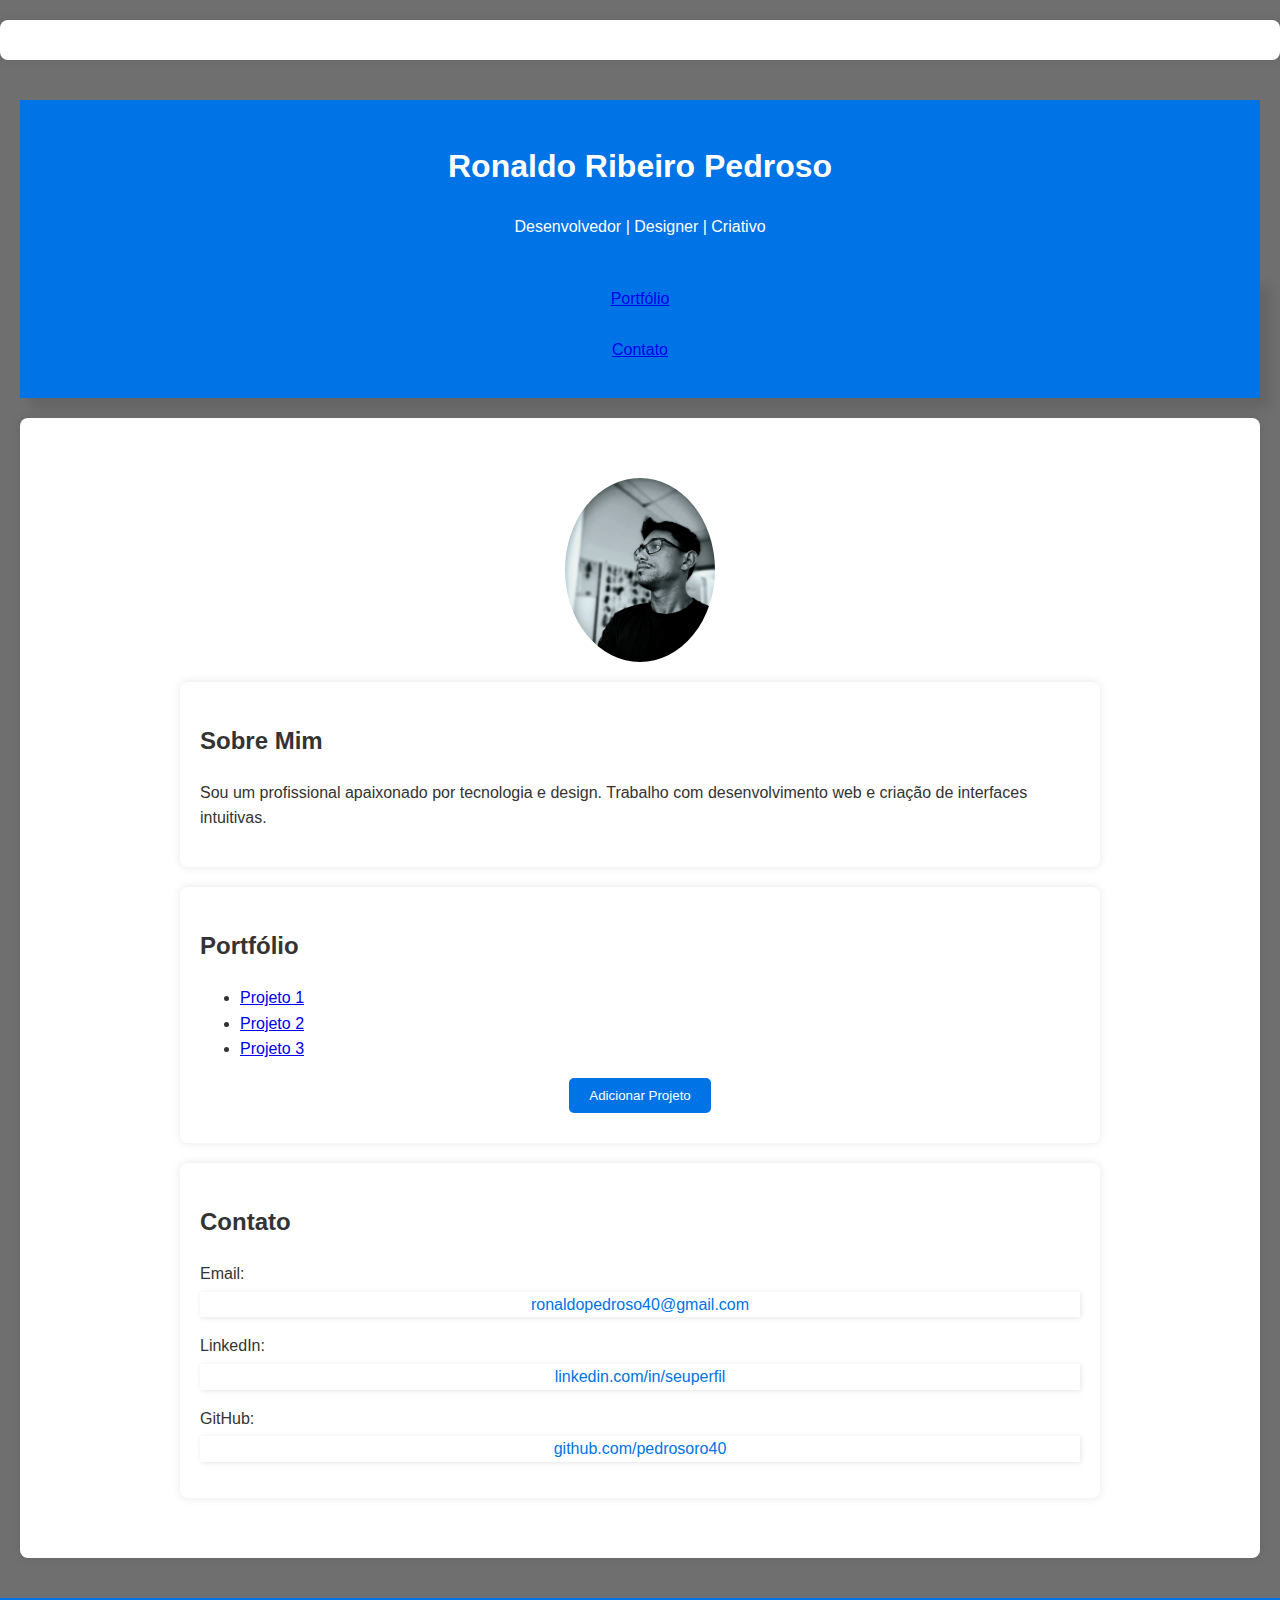
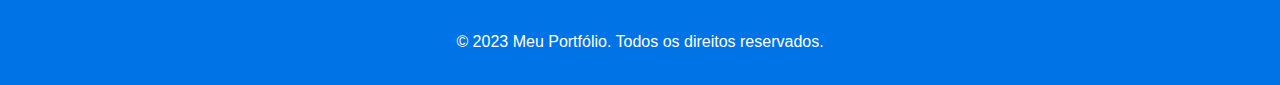
==== index.html @ 9fe3f063 "atualizando" ====
<!DOCTYPE html>
<html lang="pt-br">
<head>
    <meta charset="UTF-8">
    <meta name="viewport" content="width=device-width, initial-scale=1.0">
    <title>Meu Portfólio</title>
    <link rel="stylesheet" href="estilos/styles.css">
</head>
<body>
    <section>

    </section>
    <main>
        <header>
            <h1>Ronaldo Ribeiro Pedroso</h1>
            <p>Desenvolvedor | Designer | Criativo</p>
        </header>
        <nav>
            <ul>
                <li><a href="#about" target="_blank">Portfólio</a></li><br>
                <li><a href="#contact" target="_blank">Contato</a></li><br>
            </ul>        
        </nav>
        <section>
            <div class="container">
                <img src="imagens/20240924_182743 (2).jpg" alt="Minha Foto" class="profile-img">
        
                <div class="section about">
                    <h2>Sobre Mim</h2>
                    <p>Sou um profissional apaixonado por tecnologia e design. Trabalho com desenvolvimento web e criação de interfaces intuitivas.</p>
                </div>
                <div class="section portfolio">
                    <h2>Portfólio</h2>
                    <ul id="portfolio-list">
                        <li><a href="pedrosoro40.github.io/projeto-android" target="_blank">Projeto 1</a></li>
                        <li><a href="pedrosoro40.github.io/projeto-codel" target="_blank ">Projeto 2</a></li>
                        <li><a href="pedrosoro40.github.io/projeto-social" target="_blank">Projeto 3</a></li>
                    </ul>
                    <button onclick="adicionarProjeto()">Adicionar Projeto</button>
                </div>
                <div class="section contact">
                    <h2 >Contato</h2>
                    <p>Email: <a href="ronaldopedroso40@gmail.com">ronaldopedroso40@gmail.com</a></p>
                    <p>LinkedIn: <a href="">linkedin.com/in/seuperfil</a></p>
                    <p>GitHub: <a href="pagina2.html">github.com/pedrosoro40</a></p>
                </div>
            </div>
        </section>
    </main>
    <footer>
        <p>&copy; 2023 Meu Portfólio. Todos os direitos reservados.</p>
    </footer>    
<script src="script.js"></script>     
    
</body>
</html>
---- estilos/styles.css ----
@charset "UTF-8";

* {
    box-sizing: border-box;
}

body {
    font-family: Arial, sans-serif;
    margin: 0;
    padding: 0;
    background-color: #1110109a;
    color: #333;
    line-height: 1.6;
}

main {
    padding: 20px;
}

.container {
    width: 80%;
    margin: auto;
    padding: 20px;
}
header {
    background: #0073e6;
    color: white;
    padding: 20px 0;
    text-align: center;
}
nav {
    background: #0073e6;
    color: white;
    padding: 10px 0;
    text-align: center;
    box-shadow: 10px 10px 10px rgba(0,0,0,0.1);
}
nav ul {
    list-style: none;
    margin: 0;
    padding: 0;
}
.profile-img {
    display: block;
    margin: 20px auto;
    width: 150px;
    border-radius: 50%;
}
.section {
    margin: 20px 0;
    padding: 20px;
    background: white;
    border-radius: 8px;
    box-shadow: 0 0 10px rgba(0,0,0,0.1);
}
.contact a {
    display: block;
    color: #0073e6;
    text-decoration: none;
    margin: 5px 0;
    text-align: center;
    box-shadow: 1px 1px 5px rgba(0,0,0,0.1);
}
button {
    display: block;
    margin: 10px auto;
    padding: 10px 20px;
    background: #0073e6;
    color: white;
    border: none;
    border-radius: 5px;
    cursor: pointer;
}
footer {
    text-align: center;
    padding: 15px 0;
    background: #0073e6;
    color: white;
}
section{
    margin: 20px 0;
    padding: 20px;
    background: white;
    border-radius: 8px;
    box-shadow: 0 0 10px rgba(0,0,0,0.1);
}
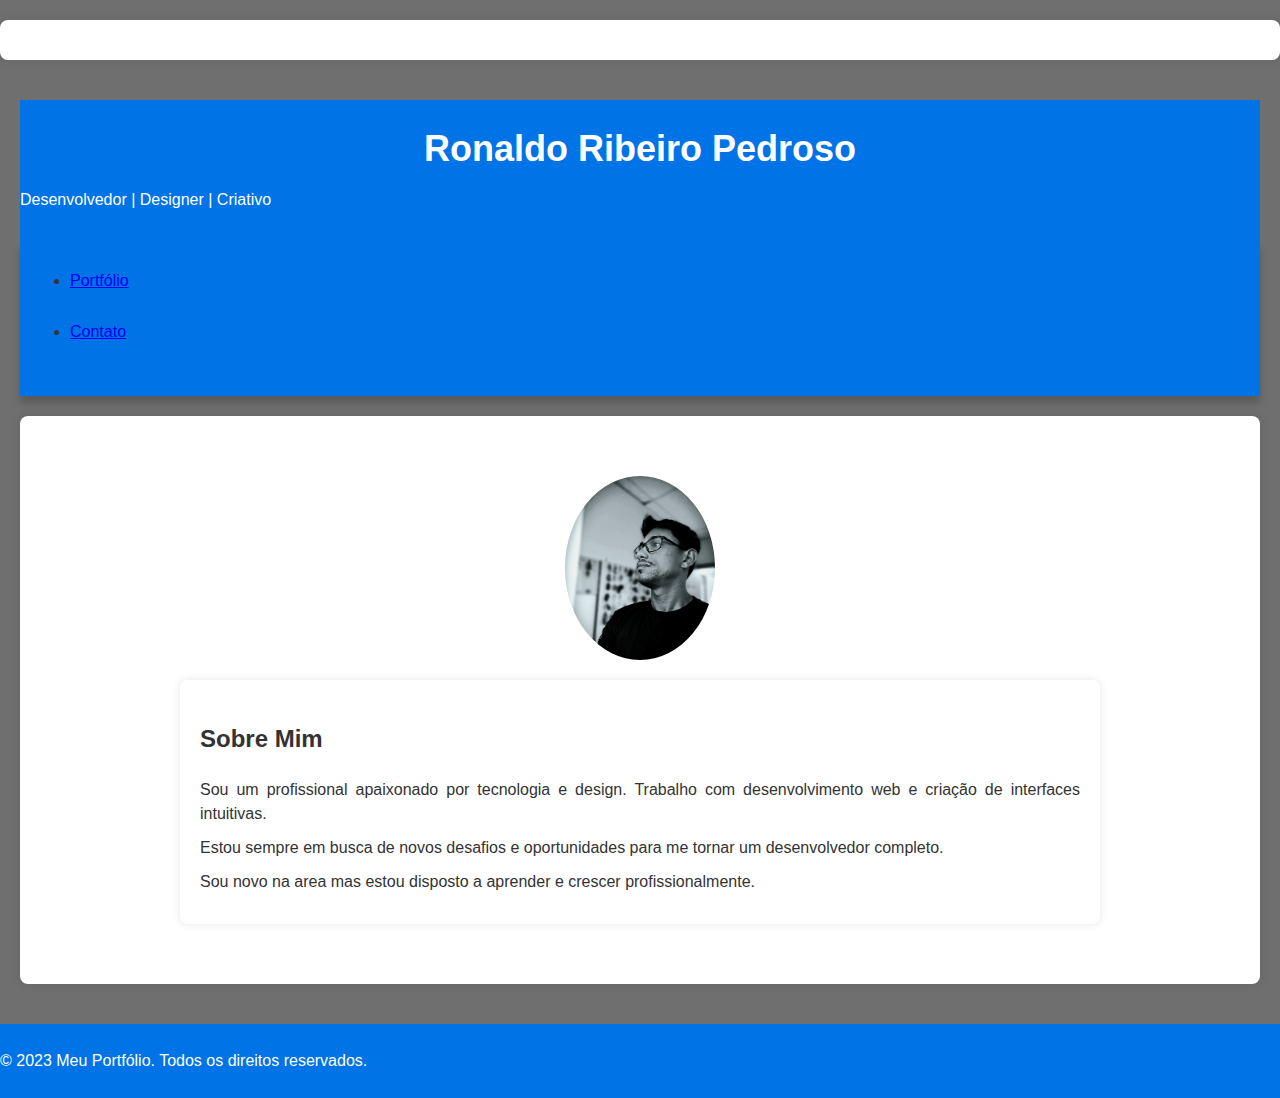
==== commit c17b00c8: "atualizando paginas" ====
--- a/index.html
+++ b/index.html
@@ -17,35 +17,22 @@
         </header>
         <nav>
             <ul>
-                <li><a href="#about" target="_blank">Portfólio</a></li><br>
-                <li><a href="#contact" target="_blank">Contato</a></li><br>
+                <li><a href="portifolio.html" target="_blank">Portfólio</a></li><br>
+                <li><a href="contatos.html" target="_blank">Contato</a></li><br>
             </ul>        
         </nav>
         <section>
             <div class="container">
                 <img src="imagens/20240924_182743 (2).jpg" alt="Minha Foto" class="profile-img">
         
-                <div class="section about">
+                <div class="section">
                     <h2>Sobre Mim</h2>
                     <p>Sou um profissional apaixonado por tecnologia e design. Trabalho com desenvolvimento web e criação de interfaces intuitivas.</p>
-                </div>
-                <div class="section portfolio">
-                    <h2>Portfólio</h2>
-                    <ul id="portfolio-list">
-                        <li><a href="pedrosoro40.github.io/projeto-android" target="_blank">Projeto 1</a></li>
-                        <li><a href="pedrosoro40.github.io/projeto-codel" target="_blank ">Projeto 2</a></li>
-                        <li><a href="pedrosoro40.github.io/projeto-social" target="_blank">Projeto 3</a></li>
-                    </ul>
-                    <button onclick="adicionarProjeto()">Adicionar Projeto</button>
-                </div>
-                <div class="section contact">
-                    <h2 >Contato</h2>
-                    <p>Email: <a href="ronaldopedroso40@gmail.com">ronaldopedroso40@gmail.com</a></p>
-                    <p>LinkedIn: <a href="">linkedin.com/in/seuperfil</a></p>
-                    <p>GitHub: <a href="pagina2.html">github.com/pedrosoro40</a></p>
+                    <p>Estou sempre em busca de novos desafios e oportunidades para me tornar um desenvolvedor completo.</p>
+                    <p>Sou novo na area mas estou disposto a aprender e crescer profissionalmente.</p>
                 </div>
             </div>
-        </section>
+            </section>
     </main>
     <footer>
         <p>&copy; 2023 Meu Portfólio. Todos os direitos reservados.</p>
--- a/estilos/styles.css
+++ b/estilos/styles.css
@@ -28,17 +28,35 @@
     padding: 20px 0;
     text-align: center;
 }
+h1 {
+    margin: 0;
+    font-size: 36px;
+    font-weight: bold;
+}
+p {
+    text-align: justify;
+    margin: 10px 0;
+    line-height: 1.5;
+}
 nav {
-    background: #0073e6;
+    background-color: #0073e6;
+    padding: 10px;
+    box-shadow: 0px 7px 7px rgba(0, 0, 0, 0.192);
+}
+
+nav > a {
     color: white;
-    padding: 10px 0;
-    text-align: center;
-    box-shadow: 10px 10px 10px rgba(0,0,0,0.1);
+    padding: 10px;
+    border-radius: 5px;
+    text-decoration: none;
+    font-weight: bold;
+    transition-duration: .5s;
 }
-nav ul {
-    list-style: none;
-    margin: 0;
-    padding: 0;
+
+nav > a:hover {
+    background-color: white;
+    color: #0073e6;
+    border-radius: 5px;
 }
 .profile-img {
     display: block;
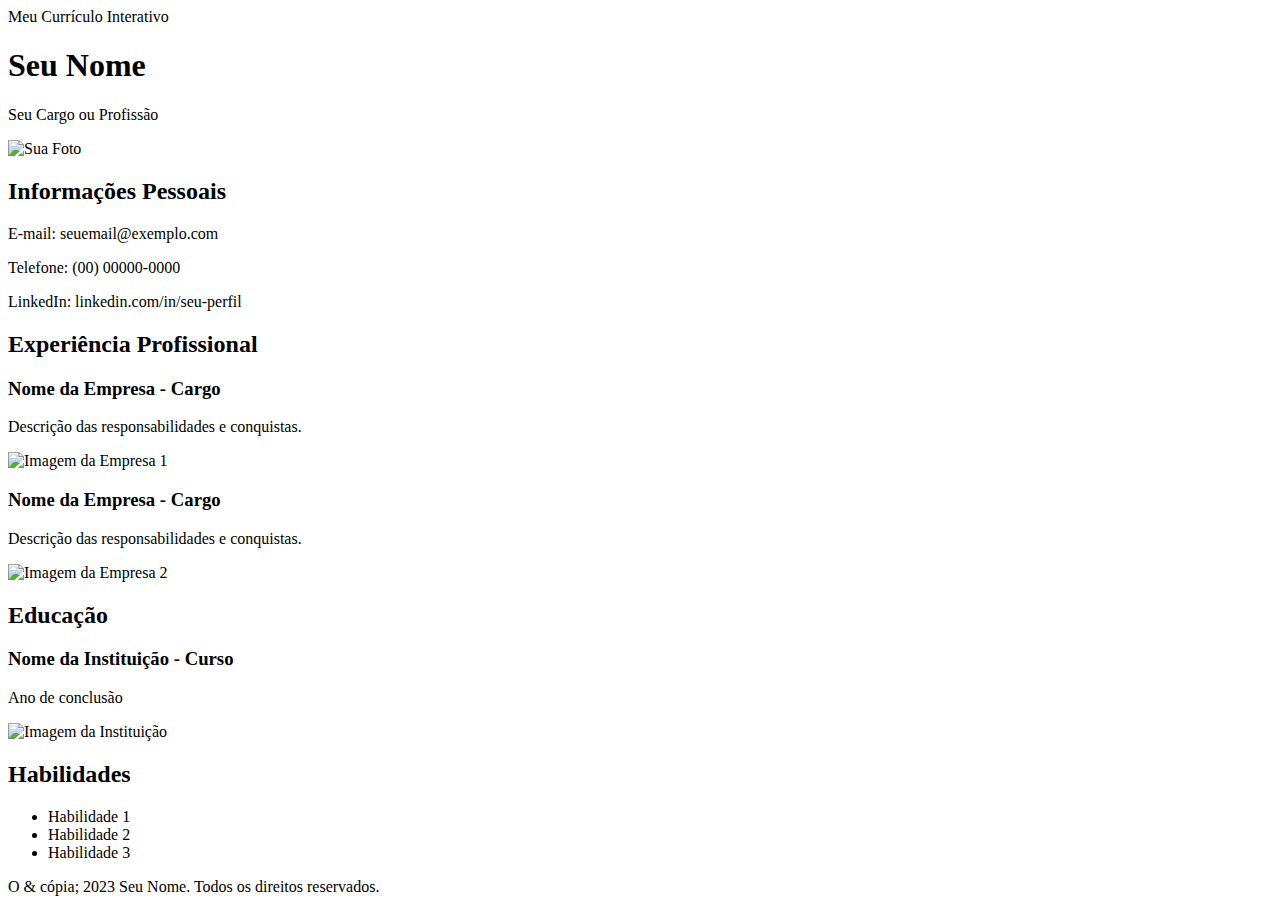
==== commit d6df5034: "Update index.html" ====
--- a/index.html
+++ b/index.html
@@ -1,43 +1,61 @@
 <!DOCTYPE html>
-<html lang="pt-br">
-<head>
+<html lang="pt-BR">
+<cabeça>
     <meta charset="UTF-8">
-    <meta name="viewport" content="width=device-width, initial-scale=1.0">
-    <title>Meu Portfólio</title>
-    <link rel="stylesheet" href="estilos/styles.css">
-</head>
-<body>
-    <section>
+    <meta nome="viewport" conteúdo="width=device-width, initial-scale=1.0">
+    <título>Meu Currículo Interativo</título>
+    <link rel="folha de estilo" href="estilos.css">
+</cabeça>
+<corpo>
+    <cabeçalho>
+        <h1>Seu Nome</h1>
+        <p>Seu Cargo ou Profissão</p>
+        <img src="sua-foto.jpg" alt="Sua Foto" classe="foto de perfil">
+    </cabeçalho>
 
-    </section>
-    <main>
-        <header>
-            <h1>Ronaldo Ribeiro Pedroso</h1>
-            <p>Desenvolvedor | Designer | Criativo</p>
-        </header>
-        <nav>
-            <ul>
-                <li><a href="portifolio.html" target="_blank">Portfólio</a></li><br>
-                <li><a href="contatos.html" target="_blank">Contato</a></li><br>
-            </ul>        
-        </nav>
-        <section>
-            <div class="container">
-                <img src="imagens/20240924_182743 (2).jpg" alt="Minha Foto" class="profile-img">
-        
-                <div class="section">
-                    <h2>Sobre Mim</h2>
-                    <p>Sou um profissional apaixonado por tecnologia e design. Trabalho com desenvolvimento web e criação de interfaces intuitivas.</p>
-                    <p>Estou sempre em busca de novos desafios e oportunidades para me tornar um desenvolvedor completo.</p>
-                    <p>Sou novo na area mas estou disposto a aprender e crescer profissionalmente.</p>
-                </div>
-            </div>
-            </section>
-    </main>
-    <footer>
-        <p>&copy; 2023 Meu Portfólio. Todos os direitos reservados.</p>
-    </footer>    
-<script src="script.js"></script>     
-    
-</body>
+    <seção classe="informações">
+        <h2>Informações Pessoais</h2>
+        <p>E-mail: seuemail@exemplo.com</p>
+        <p>Telefone: (00) 00000-0000</p>
+        <p>LinkedIn: linkedin.com/in/seu-perfil</p>
+    </seção>
+
+    <seção classe="experiência">
+        <h2>Experiência Profissional</h2>
+        <div classe="trabalho" onclick="alternar detálhes(isto)">
+            <h3>Nome da Empresa - Cargo</h3>
+            <p classe="detalhes" estilo="exibição: nenhum;">Descrição das responsabilidades e conquistas.</p>
+            <img src="empresa1.jpg" alt="Imagem da Empresa 1">
+        </div>
+        <div classe="trabalho" onclick="alternar detálhes(isto)">
+            <h3>Nome da Empresa - Cargo</h3>
+            <p classe="detalhes" estilo="exibição: nenhum;">Descrição das responsabilidades e conquistas.</p>
+            <img src="empresa2.jpg" alt="Imagem da Empresa 2">
+        </div>
+    </seção>
+
+    <seção classe="educação">
+        <h2>Educação</h2>
+        <div classe="escola">
+            <h3>Nome da Instituição - Curso</h3>
+            <p>Ano de conclusão</p>
+            <img src="instituicoo.jpg" alt="Imagem da Instituição">
+        </div>
+    </seção>
+
+    <seção classe="habilidades">
+        <h2>Habilidades</h2>
+        <ul>
+            <li>Habilidade 1</li>
+            <li>Habilidade 2</li>
+            <li>Habilidade 3</li>
+        </ul>
+    </seção>
+
+    <rodapé>
+        <p>O & cópia; 2023 Seu Nome. Todos os direitos reservados.</p>
+    </rodapé>
+
+    <roteiro src="script.js"></roteiro>
+</corpo>
 </html>
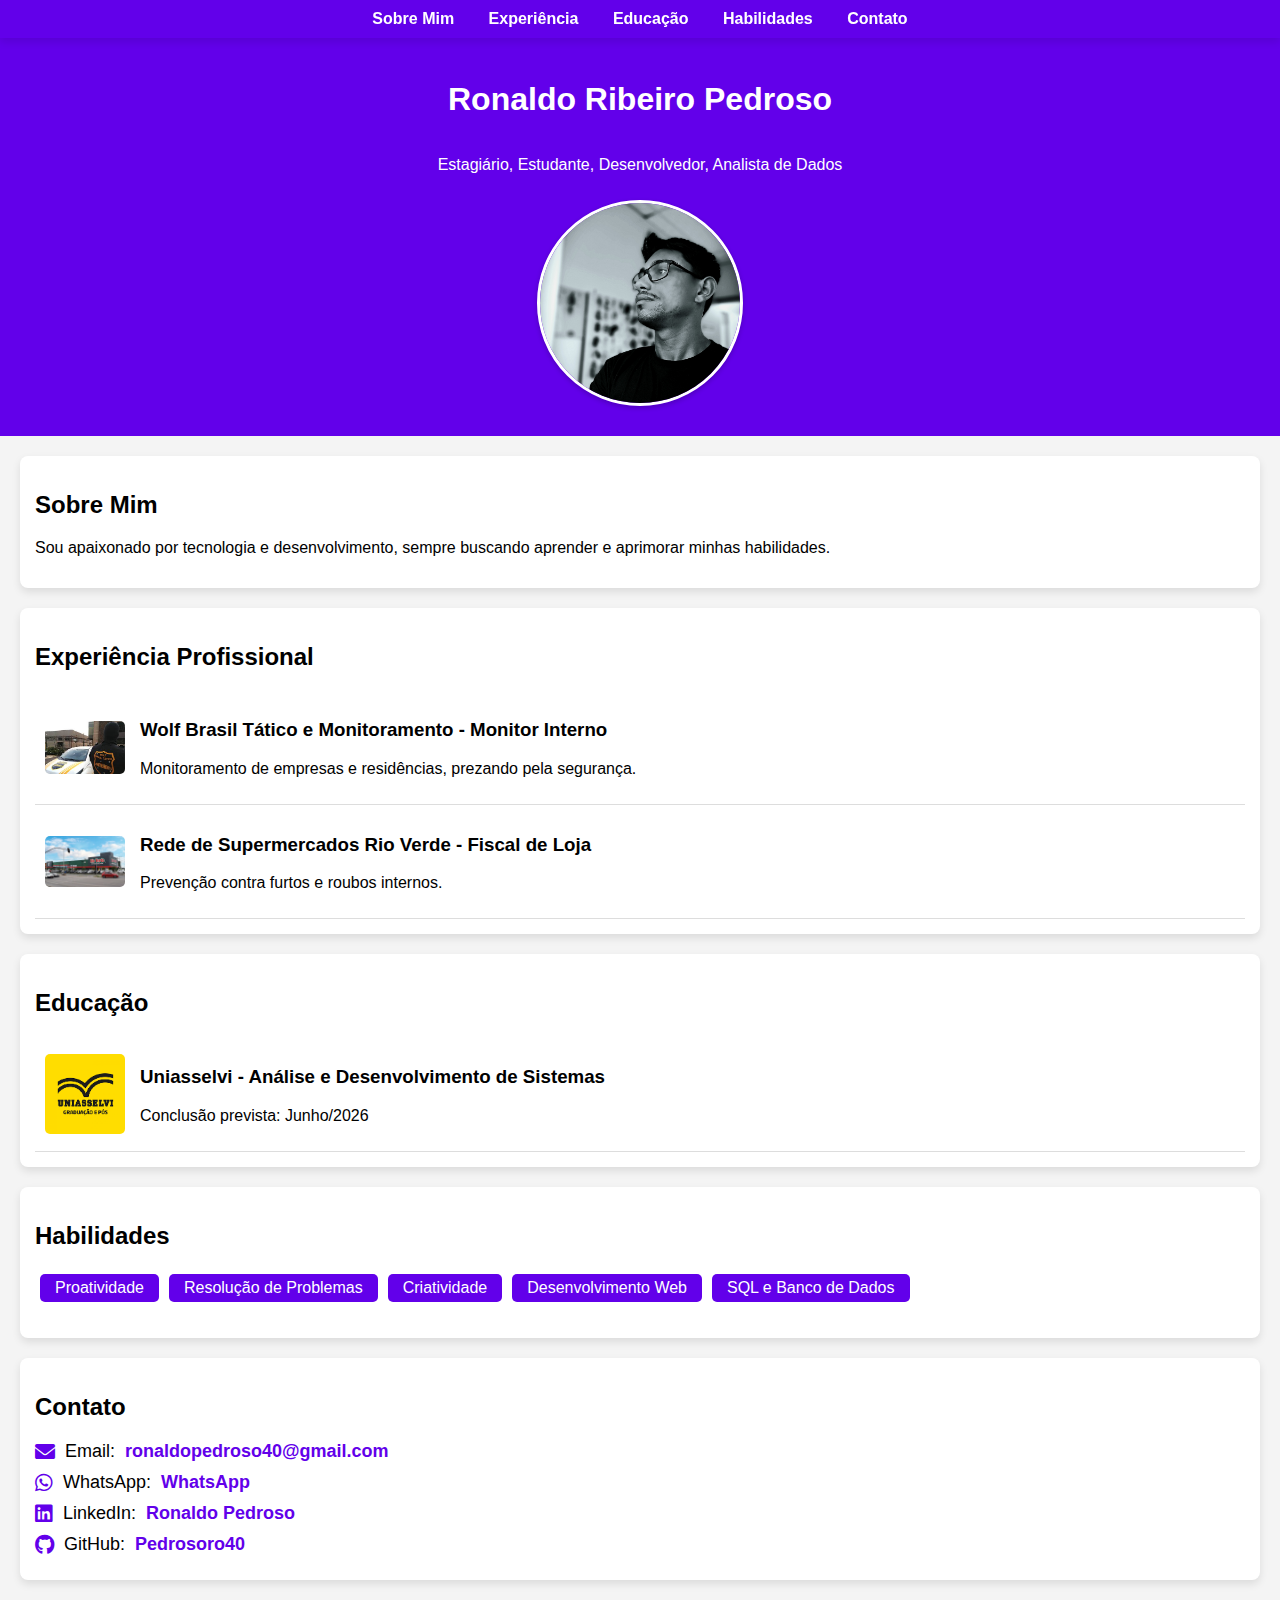
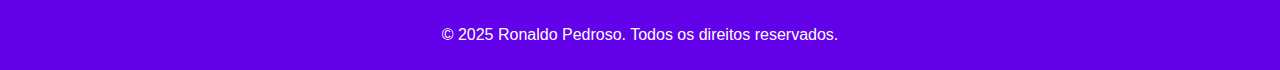
==== commit 33476b97: "curriculo" ====
--- a/index.html
+++ b/index.html
@@ -1,61 +1,93 @@
 <!DOCTYPE html>
 <html lang="pt-BR">
-<cabeça>
-    <meta charset="UTF-8">
-    <meta nome="viewport" conteúdo="width=device-width, initial-scale=1.0">
-    <título>Meu Currículo Interativo</título>
-    <link rel="folha de estilo" href="estilos.css">
-</cabeça>
-<corpo>
-    <cabeçalho>
-        <h1>Seu Nome</h1>
-        <p>Seu Cargo ou Profissão</p>
-        <img src="sua-foto.jpg" alt="Sua Foto" classe="foto de perfil">
-    </cabeçalho>
+<head>
 
-    <seção classe="informações">
-        <h2>Informações Pessoais</h2>
-        <p>E-mail: seuemail@exemplo.com</p>
-        <p>Telefone: (00) 00000-0000</p>
-        <p>LinkedIn: linkedin.com/in/seu-perfil</p>
-    </seção>
+        <meta charset="UTF-8">
+        <meta name="viewport" content="width=device-width, initial-scale=1.0">
+        <title>Meu Currículo Interativo</title>
+        <link rel="stylesheet" href="styles.css">
+        <!-- Link para o Font Awesome -->
+        <link rel="stylesheet" href="https://cdnjs.cloudflare.com/ajax/libs/font-awesome/6.0.0-beta3/css/all.min.css">
+    
+    
+</head>
+<body>
 
-    <seção classe="experiência">
+    <!-- Navbar -->
+    <nav>
+        <ul>
+            <li><a href="#info">Sobre Mim</a></li>
+            <li><a href="#experience">Experiência</a></li>
+            <li><a href="#education">Educação</a></li>
+            <li><a href="#skills">Habilidades</a></li>
+            <li><a href="#contact">Contato</a></li>
+        </ul>
+    </nav>
+
+    <header>
+        <h1>Ronaldo Ribeiro Pedroso</h1>
+        <p>Estagiário, Estudante, Desenvolvedor, Analista de Dados</p>
+        <img src="./imagens/20240924_182743 (2).jpg" alt="Sua Foto" class="profile-pic">
+    </header>
+
+    <section id="info" class="info">
+        <h2>Sobre Mim</h2>
+        <p>Sou apaixonado por tecnologia e desenvolvimento, sempre buscando aprender e aprimorar minhas habilidades.</p>
+    </section>
+
+    <section id="experience" class="experience">
         <h2>Experiência Profissional</h2>
-        <div classe="trabalho" onclick="alternar detálhes(isto)">
-            <h3>Nome da Empresa - Cargo</h3>
-            <p classe="detalhes" estilo="exibição: nenhum;">Descrição das responsabilidades e conquistas.</p>
-            <img src="empresa1.jpg" alt="Imagem da Empresa 1">
+        <div class="job">
+            <img src="./imagens/wolf1.jpeg" alt="Wolf Brasil">
+            <div>
+                <h3>Wolf Brasil Tático e Monitoramento - Monitor Interno</h3>
+                <p class="details">Monitoramento de empresas e residências, prezando pela segurança.</p>
+            </div>
         </div>
-        <div classe="trabalho" onclick="alternar detálhes(isto)">
-            <h3>Nome da Empresa - Cargo</h3>
-            <p classe="detalhes" estilo="exibição: nenhum;">Descrição das responsabilidades e conquistas.</p>
-            <img src="empresa2.jpg" alt="Imagem da Empresa 2">
+        <div class="job">
+            <img src="./imagens/rio verde.avif" alt="Supermercados Rio Verde">
+            <div>
+                <h3>Rede de Supermercados Rio Verde - Fiscal de Loja</h3>
+                <p class="details">Prevenção contra furtos e roubos internos.</p>
+            </div>
         </div>
-    </seção>
+    </section>
 
-    <seção classe="educação">
+    <section id="education" class="education">
         <h2>Educação</h2>
-        <div classe="escola">
-            <h3>Nome da Instituição - Curso</h3>
-            <p>Ano de conclusão</p>
-            <img src="instituicoo.jpg" alt="Imagem da Instituição">
+        <div class="school">
+            <img src="./imagens/images.png" alt="Uniasselvi">
+            <div>
+                <h3>Uniasselvi - Análise e Desenvolvimento de Sistemas</h3>
+                <p>Conclusão prevista: Junho/2026</p>
+            </div>
         </div>
-    </seção>
+    </section>
 
-    <seção classe="habilidades">
+    <section id="skills" class="skills">
         <h2>Habilidades</h2>
         <ul>
-            <li>Habilidade 1</li>
-            <li>Habilidade 2</li>
-            <li>Habilidade 3</li>
+            <li>Proatividade</li>
+            <li>Resolução de Problemas</li>
+            <li>Criatividade</li>
+            <li>Desenvolvimento Web</li>
+            <li>SQL e Banco de Dados</li>
         </ul>
-    </seção>
+    </section>
 
-    <rodapé>
-        <p>O & cópia; 2023 Seu Nome. Todos os direitos reservados.</p>
-    </rodapé>
+    <section id="contact" class="contact">
+        <h2>Contato</h2>
+        <p><i class="fas fa-envelope"></i> Email: <a href="mailto:ronaldopedroso40@gmail.com">ronaldopedroso40@gmail.com</a></p>
+        <p><i class="fab fa-whatsapp"></i> WhatsApp: <a href="https://wa.me/5541991339076" target="_blank">WhatsApp</a></p>
+        <p><i class="fab fa-linkedin"></i> LinkedIn: <a href="https://linkedin.com/in/ronaldo-pedroso-a498b7249" target="_blank">Ronaldo Pedroso</a></p>
+        <p><i class="fab fa-github"></i> GitHub: <a href="https://github.com/Pedrosoro40" target="_blank">Pedrosoro40</a></p>
+    </section>
+    
 
-    <roteiro src="script.js"></roteiro>
-</corpo>
+    <footer>
+        <p>&copy; 2025 Ronaldo Pedroso. Todos os direitos reservados.</p>
+    </footer>
+
+    <script src="script.js"></script>
+</body>
 </html>
--- a/styles.css
+++ b/styles.css
@@ -0,0 +1,162 @@
+body {
+    font-family: Arial, sans-serif;
+    margin: 0;
+    padding: 0;
+    box-sizing: border-box;
+    background-color: #f4f4f4;
+    scroll-behavior: smooth;
+}
+
+/* Navbar fixa no topo */
+nav {
+    position: fixed;
+    top: 0;
+    width: 100%;
+    background-color: #6200EA;
+    padding: 10px 0;
+    text-align: center;
+    z-index: 1000;
+    box-shadow: 0px 4px 8px rgba(0, 0, 0, 0.1);
+}
+
+nav ul {
+    list-style: none;
+    margin: 0;
+    padding: 0;
+}
+
+nav ul li {
+    display: inline;
+    margin: 0 15px;
+}
+
+nav ul li a {
+    color: white;
+    text-decoration: none;
+    font-weight: bold;
+    font-size: 16px;
+    transition: color 0.3s ease-in-out;
+}
+
+nav ul li a:hover {
+    color: #03A9F4;
+}
+
+/* Adiciona espaço no topo para compensar a navbar fixa */
+header {
+        text-align: center;
+        padding: 60px 20px 20px;
+        background-color: #6200EA;
+        color: white;
+        display: flex;
+        flex-direction: column;
+        align-items: center;
+}
+.profile-pic {
+    display: block;
+    width: 200px; /* Reduzindo o tamanho */
+    height: 200px;
+    border-radius: 50%;
+    object-fit: cover;
+    margin: 10px auto; /* Mantém centralizado */
+    border: 3px solid white;
+    box-shadow: 0px 2px 5px rgba(0, 0, 0, 0.2);
+}
+   
+
+
+/* Estilizando seções */
+section {
+    margin: 20px;
+    padding: 15px;
+    background: white;
+    border-radius: 8px;
+    box-shadow: 0px 4px 8px rgba(0, 0, 0, 0.1);
+}
+
+/* Estilização das experiências */
+.job, .school {
+    display: flex;
+    align-items: center;
+    gap: 15px;
+    padding: 10px;
+    cursor: pointer;
+    border-bottom: 1px solid #ddd;
+    transition: transform 0.3s ease-in-out;
+}
+
+.job:hover, .school:hover {
+    transform: scale(1.02);
+    background: #EDE7F6;
+}
+
+/* Imagens */
+.job img, .school img {
+    width: 80px;
+    height: auto;
+    border-radius: 5px;
+    transition: transform 0.3s ease-in-out;
+}
+
+.job:hover img, .school:hover img {
+    transform: scale(1.1);
+}
+
+/* Habilidades */
+.skills ul {
+    list-style: none;
+    padding: 0;
+    display: flex;
+    flex-wrap: wrap;
+}
+
+.skills li {
+    background: #6200EA;
+    color: white;
+    display: inline-block;
+    padding: 5px 15px;
+    margin: 5px;
+    border-radius: 5px;
+    transition: background 0.3s ease-in-out;
+}
+
+.skills li:hover {
+    background: #3700B3;
+}
+
+.contact p {
+    margin: 10px 0;
+    font-size: 18px;
+    display: flex;
+    align-items: center;
+    gap: 10px;
+}
+
+.contact a {
+    color: #6200EA;
+    font-weight: bold;
+    text-decoration: none;
+}
+
+.contact a:hover {
+    text-decoration: underline;
+}
+
+.contact i {
+    font-size: 20px; /* Tamanho dos ícones */
+    color: #6200EA;
+    transition: color 0.3s ease-in-out;
+}
+
+.contact i:hover {
+    color: #03A9F4; /* Cor ao passar o mouse */
+}
+
+/* Rodapé */
+footer {
+    text-align: center;
+    padding: 10px;
+    background-color: #6200EA;
+    color: white;
+    margin-top: 20px;
+}
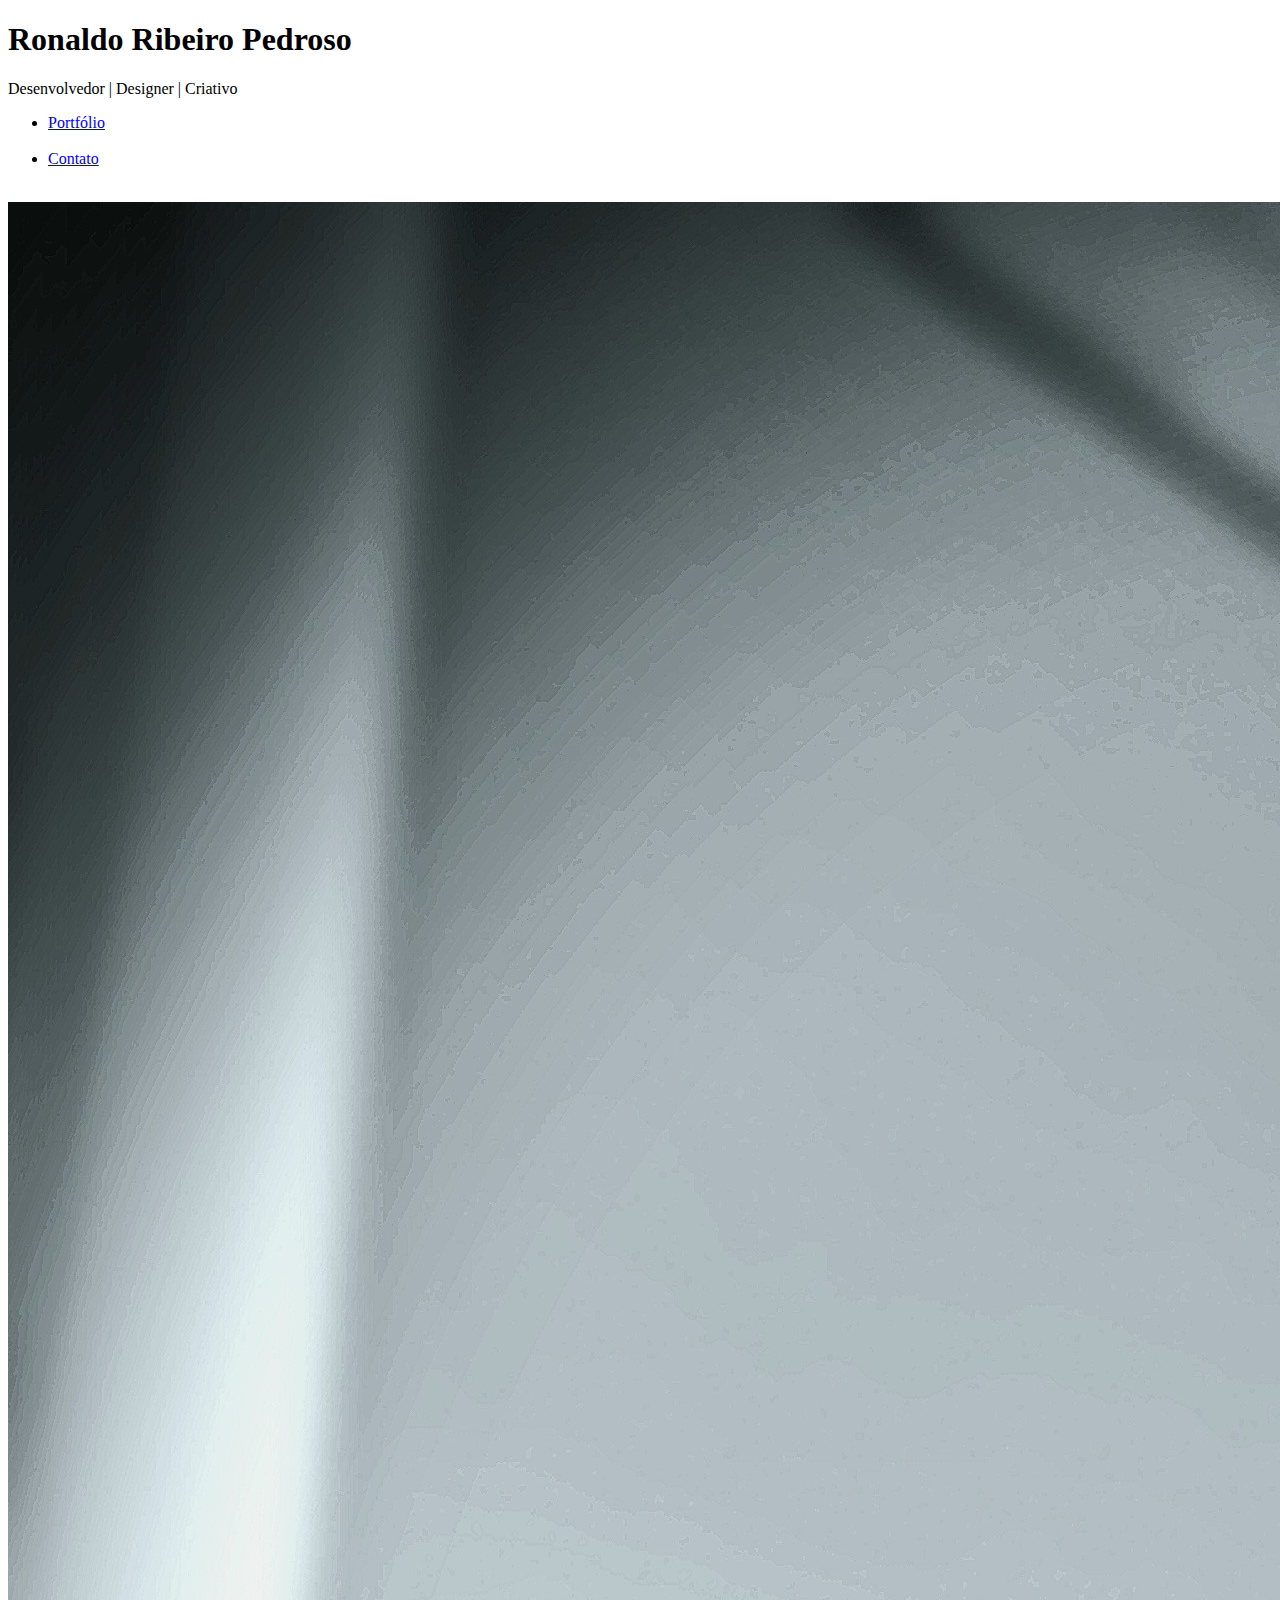
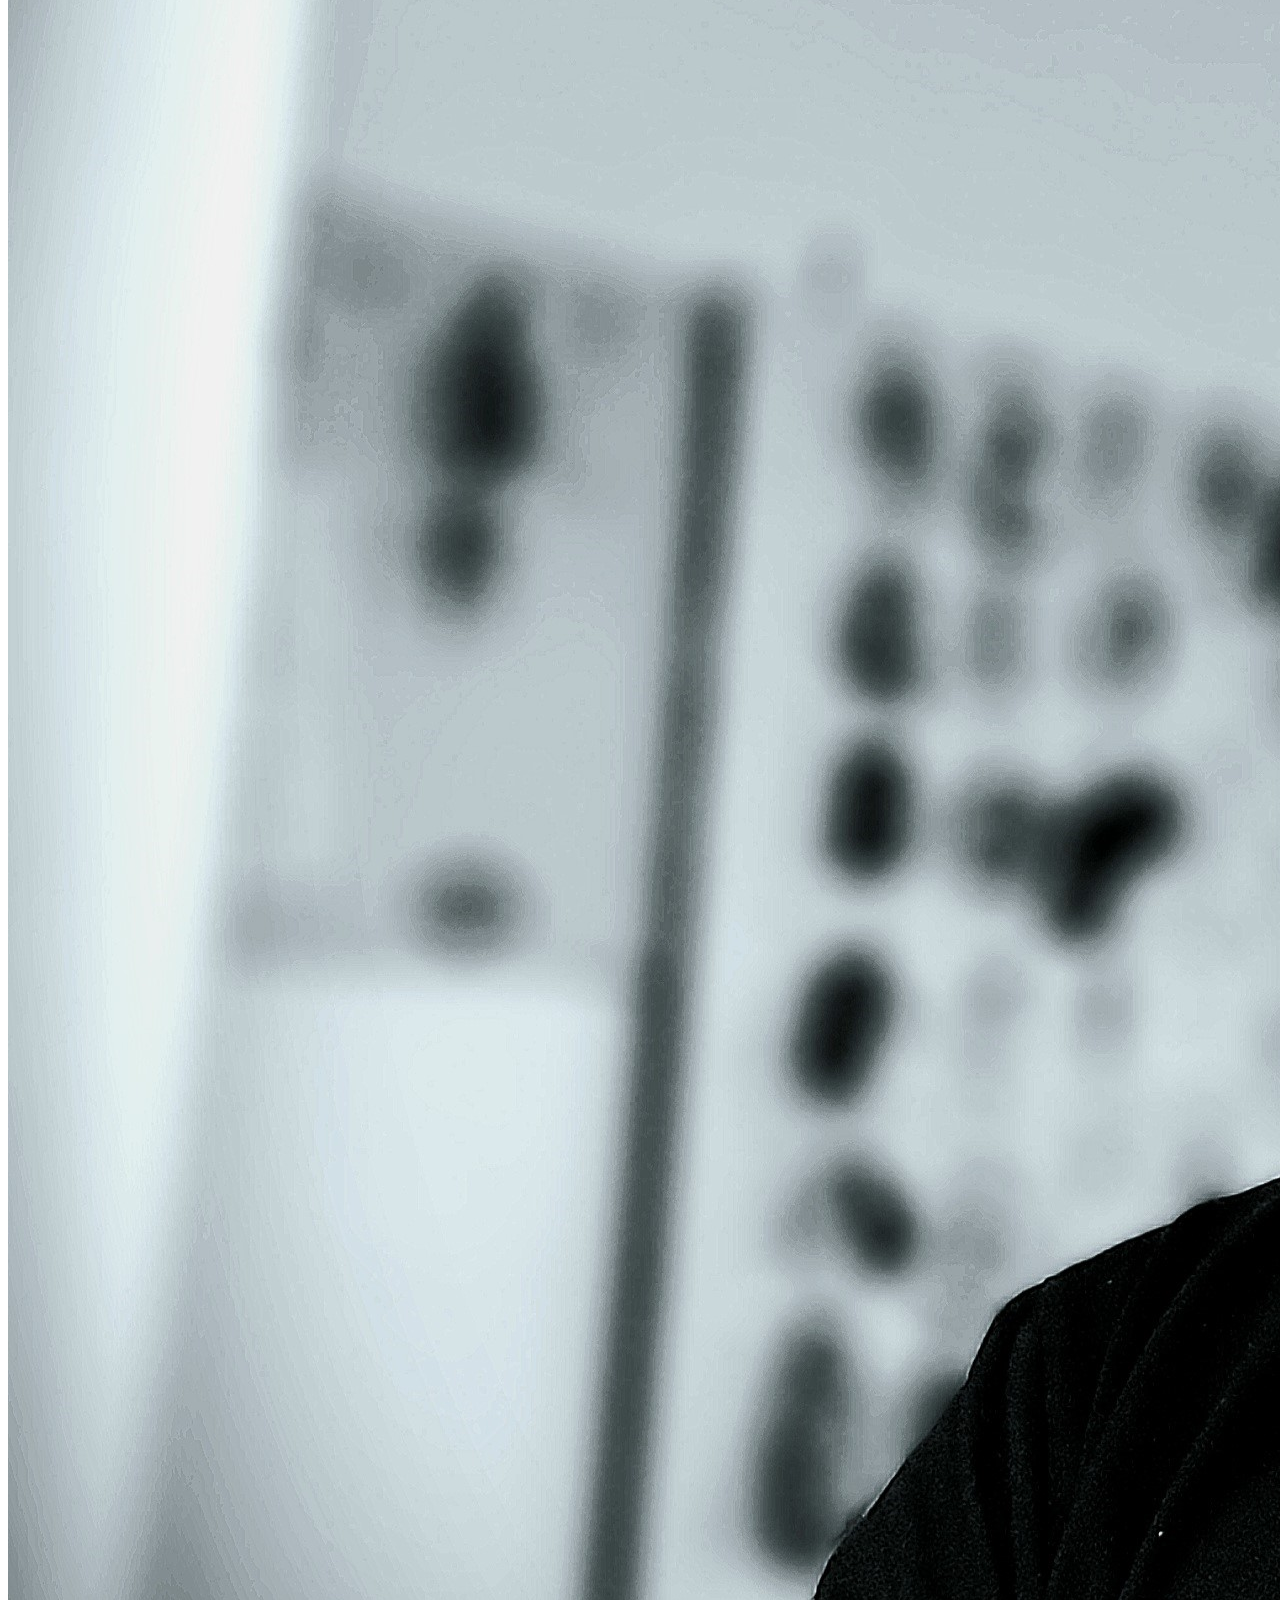
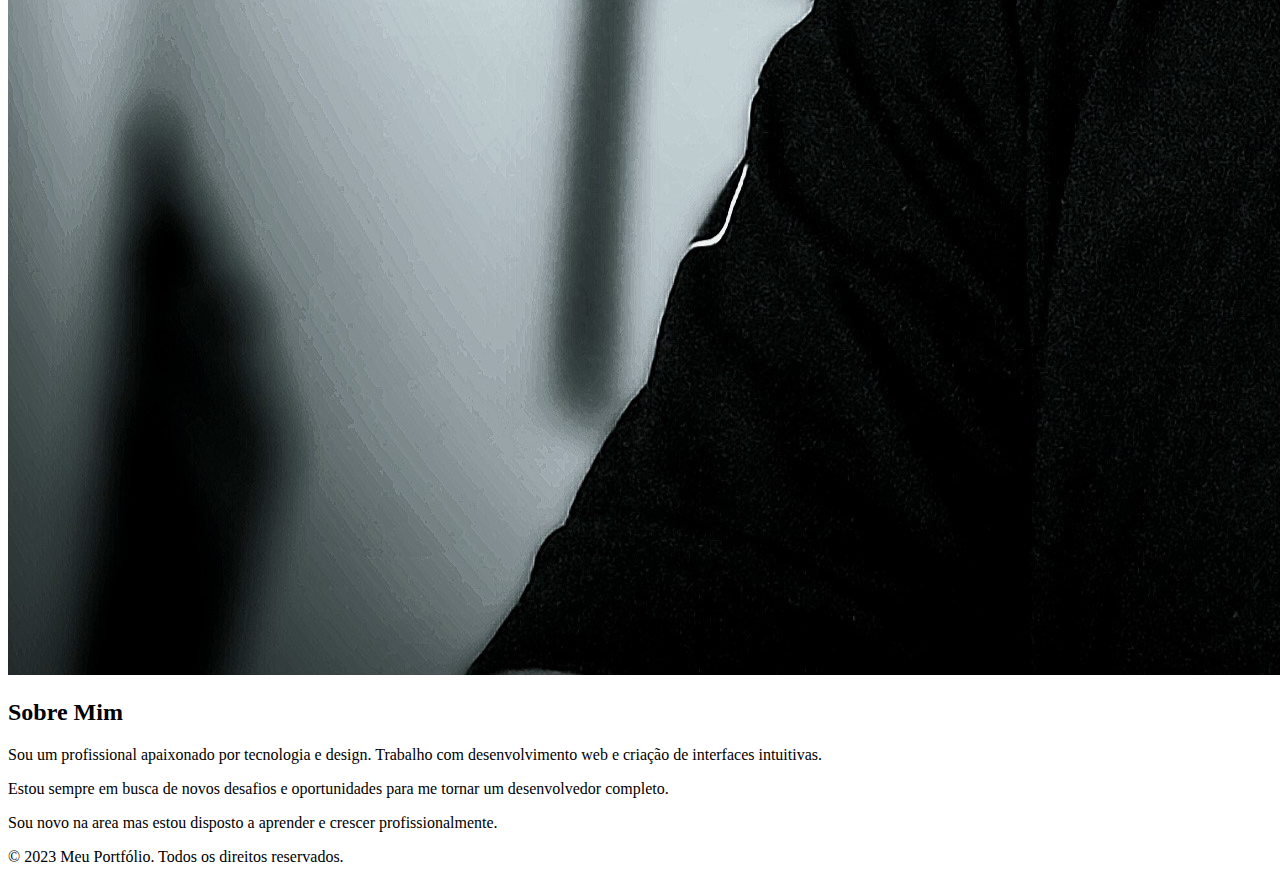
==== commit 8e6d5d0e: "Merge branch 'main' of https://github.com/Pedrosoro40/Curriculum" ====
--- a/index.html
+++ b/index.html
@@ -1,93 +1,43 @@
 <!DOCTYPE html>
-<html lang="pt-BR">
+<html lang="pt-br">
 <head>
-
-        <meta charset="UTF-8">
-        <meta name="viewport" content="width=device-width, initial-scale=1.0">
-        <title>Meu Currículo Interativo</title>
-        <link rel="stylesheet" href="styles.css">
-        <!-- Link para o Font Awesome -->
-        <link rel="stylesheet" href="https://cdnjs.cloudflare.com/ajax/libs/font-awesome/6.0.0-beta3/css/all.min.css">
-    
-    
+    <meta charset="UTF-8">
+    <meta name="viewport" content="width=device-width, initial-scale=1.0">
+    <title>Meu Portfólio</title>
+    <link rel="stylesheet" href="estilos/styles.css">
 </head>
 <body>
+    <section>
 
-    <!-- Navbar -->
-    <nav>
-        <ul>
-            <li><a href="#info">Sobre Mim</a></li>
-            <li><a href="#experience">Experiência</a></li>
-            <li><a href="#education">Educação</a></li>
-            <li><a href="#skills">Habilidades</a></li>
-            <li><a href="#contact">Contato</a></li>
-        </ul>
-    </nav>
-
-    <header>
-        <h1>Ronaldo Ribeiro Pedroso</h1>
-        <p>Estagiário, Estudante, Desenvolvedor, Analista de Dados</p>
-        <img src="./imagens/20240924_182743 (2).jpg" alt="Sua Foto" class="profile-pic">
-    </header>
-
-    <section id="info" class="info">
-        <h2>Sobre Mim</h2>
-        <p>Sou apaixonado por tecnologia e desenvolvimento, sempre buscando aprender e aprimorar minhas habilidades.</p>
     </section>
-
-    <section id="experience" class="experience">
-        <h2>Experiência Profissional</h2>
-        <div class="job">
-            <img src="./imagens/wolf1.jpeg" alt="Wolf Brasil">
-            <div>
-                <h3>Wolf Brasil Tático e Monitoramento - Monitor Interno</h3>
-                <p class="details">Monitoramento de empresas e residências, prezando pela segurança.</p>
+    <main>
+        <header>
+            <h1>Ronaldo Ribeiro Pedroso</h1>
+            <p>Desenvolvedor | Designer | Criativo</p>
+        </header>
+        <nav>
+            <ul>
+                <li><a href="portifolio.html" target="_blank">Portfólio</a></li><br>
+                <li><a href="contatos.html" target="_blank">Contato</a></li><br>
+            </ul>        
+        </nav>
+        <section>
+            <div class="container">
+                <img src="imagens/20240924_182743 (2).jpg" alt="Minha Foto" class="profile-img">
+        
+                <div class="section">
+                    <h2>Sobre Mim</h2>
+                    <p>Sou um profissional apaixonado por tecnologia e design. Trabalho com desenvolvimento web e criação de interfaces intuitivas.</p>
+                    <p>Estou sempre em busca de novos desafios e oportunidades para me tornar um desenvolvedor completo.</p>
+                    <p>Sou novo na area mas estou disposto a aprender e crescer profissionalmente.</p>
+                </div>
             </div>
-        </div>
-        <div class="job">
-            <img src="./imagens/rio verde.avif" alt="Supermercados Rio Verde">
-            <div>
-                <h3>Rede de Supermercados Rio Verde - Fiscal de Loja</h3>
-                <p class="details">Prevenção contra furtos e roubos internos.</p>
-            </div>
-        </div>
-    </section>
-
-    <section id="education" class="education">
-        <h2>Educação</h2>
-        <div class="school">
-            <img src="./imagens/images.png" alt="Uniasselvi">
-            <div>
-                <h3>Uniasselvi - Análise e Desenvolvimento de Sistemas</h3>
-                <p>Conclusão prevista: Junho/2026</p>
-            </div>
-        </div>
-    </section>
-
-    <section id="skills" class="skills">
-        <h2>Habilidades</h2>
-        <ul>
-            <li>Proatividade</li>
-            <li>Resolução de Problemas</li>
-            <li>Criatividade</li>
-            <li>Desenvolvimento Web</li>
-            <li>SQL e Banco de Dados</li>
-        </ul>
-    </section>
-
-    <section id="contact" class="contact">
-        <h2>Contato</h2>
-        <p><i class="fas fa-envelope"></i> Email: <a href="mailto:ronaldopedroso40@gmail.com">ronaldopedroso40@gmail.com</a></p>
-        <p><i class="fab fa-whatsapp"></i> WhatsApp: <a href="https://wa.me/5541991339076" target="_blank">WhatsApp</a></p>
-        <p><i class="fab fa-linkedin"></i> LinkedIn: <a href="https://linkedin.com/in/ronaldo-pedroso-a498b7249" target="_blank">Ronaldo Pedroso</a></p>
-        <p><i class="fab fa-github"></i> GitHub: <a href="https://github.com/Pedrosoro40" target="_blank">Pedrosoro40</a></p>
-    </section>
+            </section>
+    </main>
+    <footer>
+        <p>&copy; 2023 Meu Portfólio. Todos os direitos reservados.</p>
+    </footer>    
+<script src="script.js"></script>     
     
-
-    <footer>
-        <p>&copy; 2025 Ronaldo Pedroso. Todos os direitos reservados.</p>
-    </footer>
-
-    <script src="script.js"></script>
 </body>
 </html>
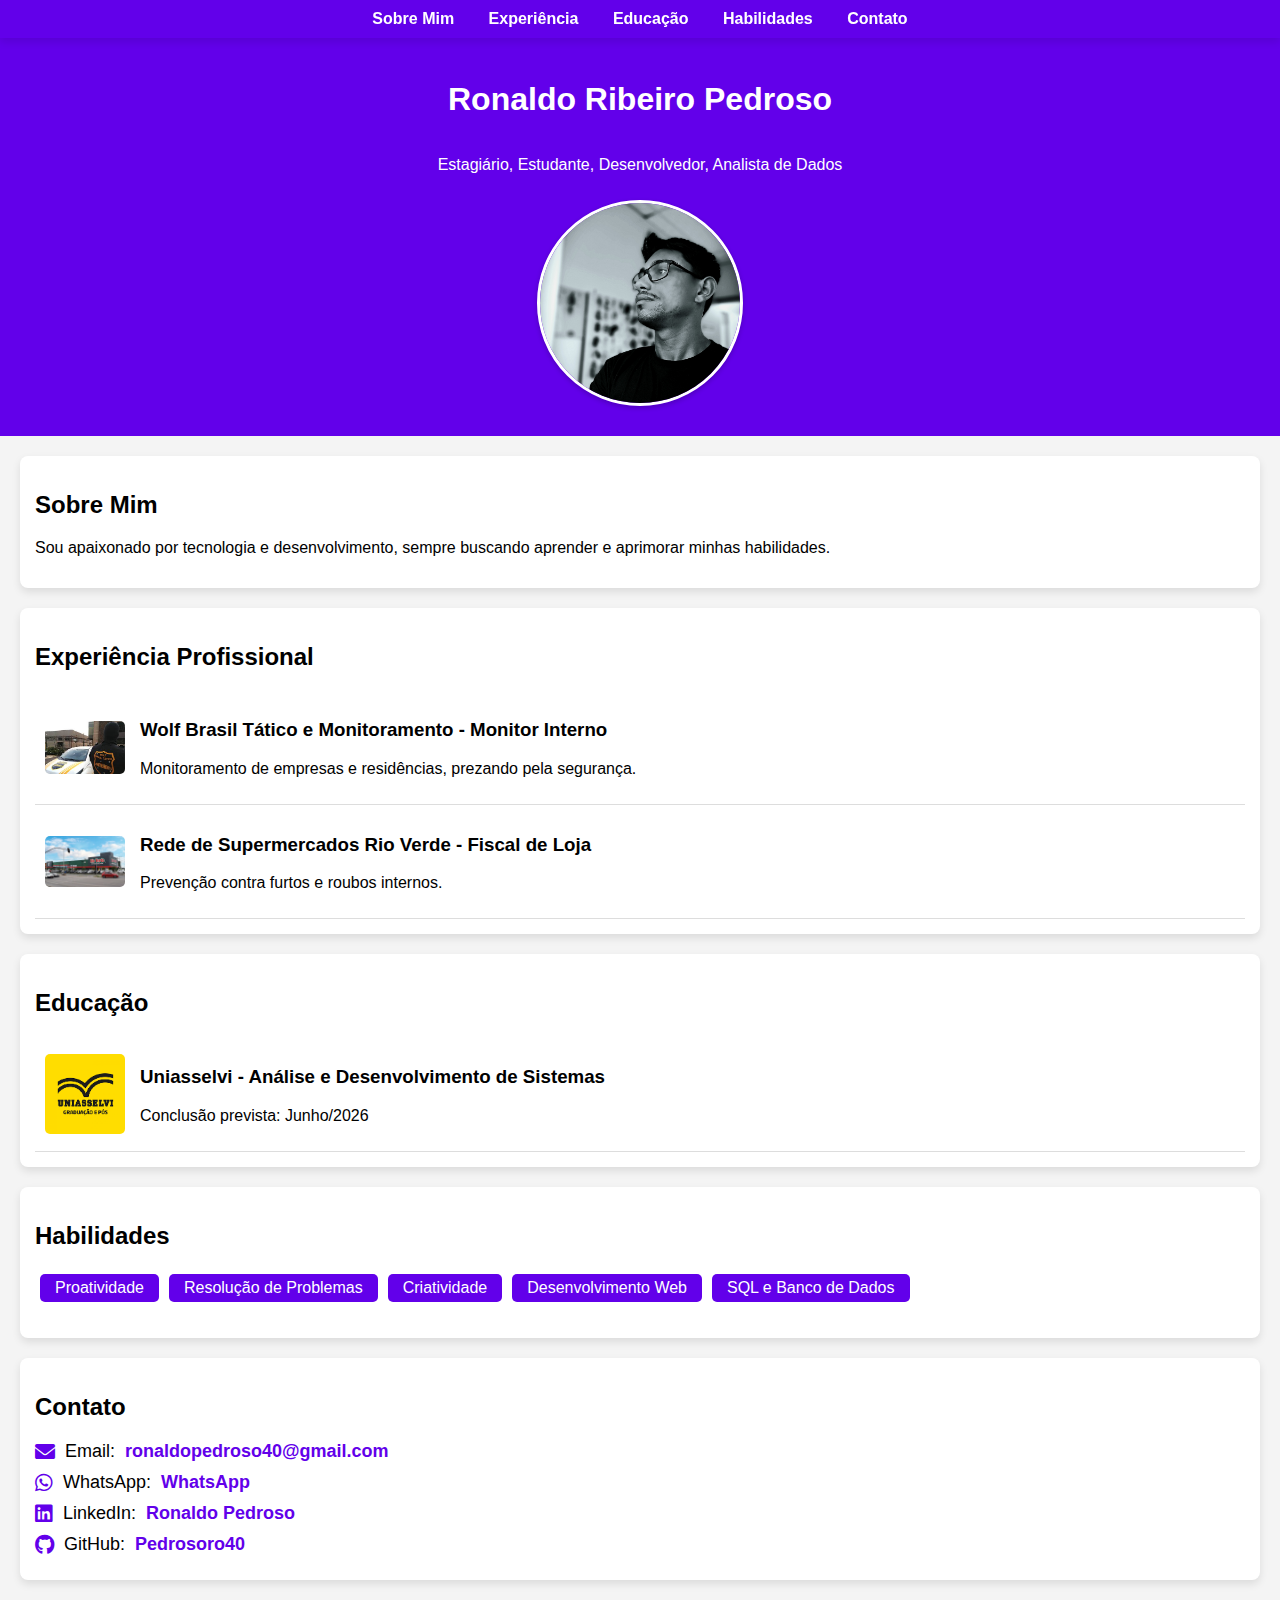
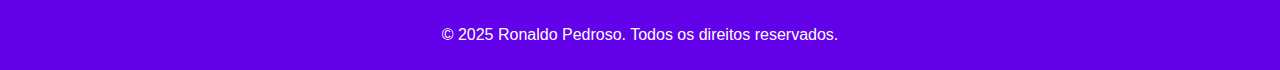
==== commit 49d9af16: "Update index.html" ====
--- a/index.html
+++ b/index.html
@@ -1,43 +1,91 @@
 <!DOCTYPE html>
-<html lang="pt-br">
+<html lang="pt-BR">
 <head>
     <meta charset="UTF-8">
     <meta name="viewport" content="width=device-width, initial-scale=1.0">
-    <title>Meu Portfólio</title>
-    <link rel="stylesheet" href="estilos/styles.css">
+    <title>Meu Currículo Interativo</title>
+    <link rel="stylesheet" href="styles.css">
+     <!-- Link para o Font Awesome -->
+    <link rel="stylesheet" href="https://cdnjs.cloudflare.com/ajax/libs/font-awesome/6.0.0-beta3/css/all.min.css">   
+    
 </head>
 <body>
-    <section>
 
+    <!-- Navbar -->
+    <nav>
+        <ul>
+            <li><a href="#info">Sobre Mim</a></li>
+            <li><a href="#experience">Experiência</a></li>
+            <li><a href="#education">Educação</a></li>
+            <li><a href="#skills">Habilidades</a></li>
+            <li><a href="#contact">Contato</a></li>
+        </ul>
+    </nav>
+
+    <header>
+        <h1>Ronaldo Ribeiro Pedroso</h1>
+        <p>Estagiário, Estudante, Desenvolvedor, Analista de Dados</p>
+        <img src="./imagens/20240924_182743 (2).jpg" alt="Sua Foto" class="profile-pic">
+    </header>
+
+    <section id="info" class="info">
+        <h2>Sobre Mim</h2>
+        <p>Sou apaixonado por tecnologia e desenvolvimento, sempre buscando aprender e aprimorar minhas habilidades.</p>
     </section>
-    <main>
-        <header>
-            <h1>Ronaldo Ribeiro Pedroso</h1>
-            <p>Desenvolvedor | Designer | Criativo</p>
-        </header>
-        <nav>
-            <ul>
-                <li><a href="portifolio.html" target="_blank">Portfólio</a></li><br>
-                <li><a href="contatos.html" target="_blank">Contato</a></li><br>
-            </ul>        
-        </nav>
-        <section>
-            <div class="container">
-                <img src="imagens/20240924_182743 (2).jpg" alt="Minha Foto" class="profile-img">
-        
-                <div class="section">
-                    <h2>Sobre Mim</h2>
-                    <p>Sou um profissional apaixonado por tecnologia e design. Trabalho com desenvolvimento web e criação de interfaces intuitivas.</p>
-                    <p>Estou sempre em busca de novos desafios e oportunidades para me tornar um desenvolvedor completo.</p>
-                    <p>Sou novo na area mas estou disposto a aprender e crescer profissionalmente.</p>
-                </div>
+
+    <section id="experience" class="experience">
+        <h2>Experiência Profissional</h2>
+        <div class="job">
+            <img src="./imagens/wolf1.jpeg" alt="Wolf Brasil">
+            <div>
+                <h3>Wolf Brasil Tático e Monitoramento - Monitor Interno</h3>
+                <p class="details">Monitoramento de empresas e residências, prezando pela segurança.</p>
             </div>
-            </section>
-    </main>
+        </div>
+        <div class="job">
+            <img src="./imagens/rio verde.avif" alt="Supermercados Rio Verde">
+            <div>
+                <h3>Rede de Supermercados Rio Verde - Fiscal de Loja</h3>
+                <p class="details">Prevenção contra furtos e roubos internos.</p>
+            </div>
+        </div>
+    </section>
+
+    <section id="education" class="education">
+        <h2>Educação</h2>
+        <div class="school">
+            <img src="./imagens/images.png" alt="Uniasselvi">
+            <div>
+                <h3>Uniasselvi - Análise e Desenvolvimento de Sistemas</h3>
+                <p>Conclusão prevista: Junho/2026</p>
+            </div>
+        </div>
+    </section>
+
+    <section id="skills" class="skills">
+        <h2>Habilidades</h2>
+        <ul>
+            <li>Proatividade</li>
+            <li>Resolução de Problemas</li>
+            <li>Criatividade</li>
+            <li>Desenvolvimento Web</li>
+            <li>SQL e Banco de Dados</li>
+        </ul>
+    </section>
+
+    <section id="contact" class="contact">
+        <h2>Contato</h2>
+        <p><i class="fas fa-envelope"></i> Email: <a href="mailto:ronaldopedroso40@gmail.com">ronaldopedroso40@gmail.com</a></p>
+        <p><i class="fab fa-whatsapp"></i> WhatsApp: <a href="https://wa.me/5541991339076" target="_blank">WhatsApp</a></p>
+        <p><i class="fab fa-linkedin"></i> LinkedIn: <a href="https://linkedin.com/in/ronaldo-pedroso-a498b7249" target="_blank">Ronaldo Pedroso</a></p>
+        <p><i class="fab fa-github"></i> GitHub: <a href="https://github.com/Pedrosoro40" target="_blank">Pedrosoro40</a></p>
+    </section>
+    
+
     <footer>
-        <p>&copy; 2023 Meu Portfólio. Todos os direitos reservados.</p>
-    </footer>    
-<script src="script.js"></script>     
-    
+        <p>&copy; 2025 Ronaldo Pedroso. Todos os direitos reservados.</p>
+    </footer>
+
+    <script src="script.js"></script>
 </body>
 </html>
--- a/styles.css
+++ b/styles.css
@@ -0,0 +1,162 @@
+body {
+    font-family: Arial, sans-serif;
+    margin: 0;
+    padding: 0;
+    box-sizing: border-box;
+    background-color: #f4f4f4;
+    scroll-behavior: smooth;
+}
+
+/* Navbar fixa no topo */
+nav {
+    position: fixed;
+    top: 0;
+    width: 100%;
+    background-color: #6200EA;
+    padding: 10px 0;
+    text-align: center;
+    z-index: 1000;
+    box-shadow: 0px 4px 8px rgba(0, 0, 0, 0.1);
+}
+
+nav ul {
+    list-style: none;
+    margin: 0;
+    padding: 0;
+}
+
+nav ul li {
+    display: inline;
+    margin: 0 15px;
+}
+
+nav ul li a {
+    color: white;
+    text-decoration: none;
+    font-weight: bold;
+    font-size: 16px;
+    transition: color 0.3s ease-in-out;
+}
+
+nav ul li a:hover {
+    color: #03A9F4;
+}
+
+/* Adiciona espaço no topo para compensar a navbar fixa */
+header {
+        text-align: center;
+        padding: 60px 20px 20px;
+        background-color: #6200EA;
+        color: white;
+        display: flex;
+        flex-direction: column;
+        align-items: center;
+}
+.profile-pic {
+    display: block;
+    width: 200px; /* Reduzindo o tamanho */
+    height: 200px;
+    border-radius: 50%;
+    object-fit: cover;
+    margin: 10px auto; /* Mantém centralizado */
+    border: 3px solid white;
+    box-shadow: 0px 2px 5px rgba(0, 0, 0, 0.2);
+}
+   
+
+
+/* Estilizando seções */
+section {
+    margin: 20px;
+    padding: 15px;
+    background: white;
+    border-radius: 8px;
+    box-shadow: 0px 4px 8px rgba(0, 0, 0, 0.1);
+}
+
+/* Estilização das experiências */
+.job, .school {
+    display: flex;
+    align-items: center;
+    gap: 15px;
+    padding: 10px;
+    cursor: pointer;
+    border-bottom: 1px solid #ddd;
+    transition: transform 0.3s ease-in-out;
+}
+
+.job:hover, .school:hover {
+    transform: scale(1.02);
+    background: #EDE7F6;
+}
+
+/* Imagens */
+.job img, .school img {
+    width: 80px;
+    height: auto;
+    border-radius: 5px;
+    transition: transform 0.3s ease-in-out;
+}
+
+.job:hover img, .school:hover img {
+    transform: scale(1.1);
+}
+
+/* Habilidades */
+.skills ul {
+    list-style: none;
+    padding: 0;
+    display: flex;
+    flex-wrap: wrap;
+}
+
+.skills li {
+    background: #6200EA;
+    color: white;
+    display: inline-block;
+    padding: 5px 15px;
+    margin: 5px;
+    border-radius: 5px;
+    transition: background 0.3s ease-in-out;
+}
+
+.skills li:hover {
+    background: #3700B3;
+}
+
+.contact p {
+    margin: 10px 0;
+    font-size: 18px;
+    display: flex;
+    align-items: center;
+    gap: 10px;
+}
+
+.contact a {
+    color: #6200EA;
+    font-weight: bold;
+    text-decoration: none;
+}
+
+.contact a:hover {
+    text-decoration: underline;
+}
+
+.contact i {
+    font-size: 20px; /* Tamanho dos ícones */
+    color: #6200EA;
+    transition: color 0.3s ease-in-out;
+}
+
+.contact i:hover {
+    color: #03A9F4; /* Cor ao passar o mouse */
+}
+
+/* Rodapé */
+footer {
+    text-align: center;
+    padding: 10px;
+    background-color: #6200EA;
+    color: white;
+    margin-top: 20px;
+}
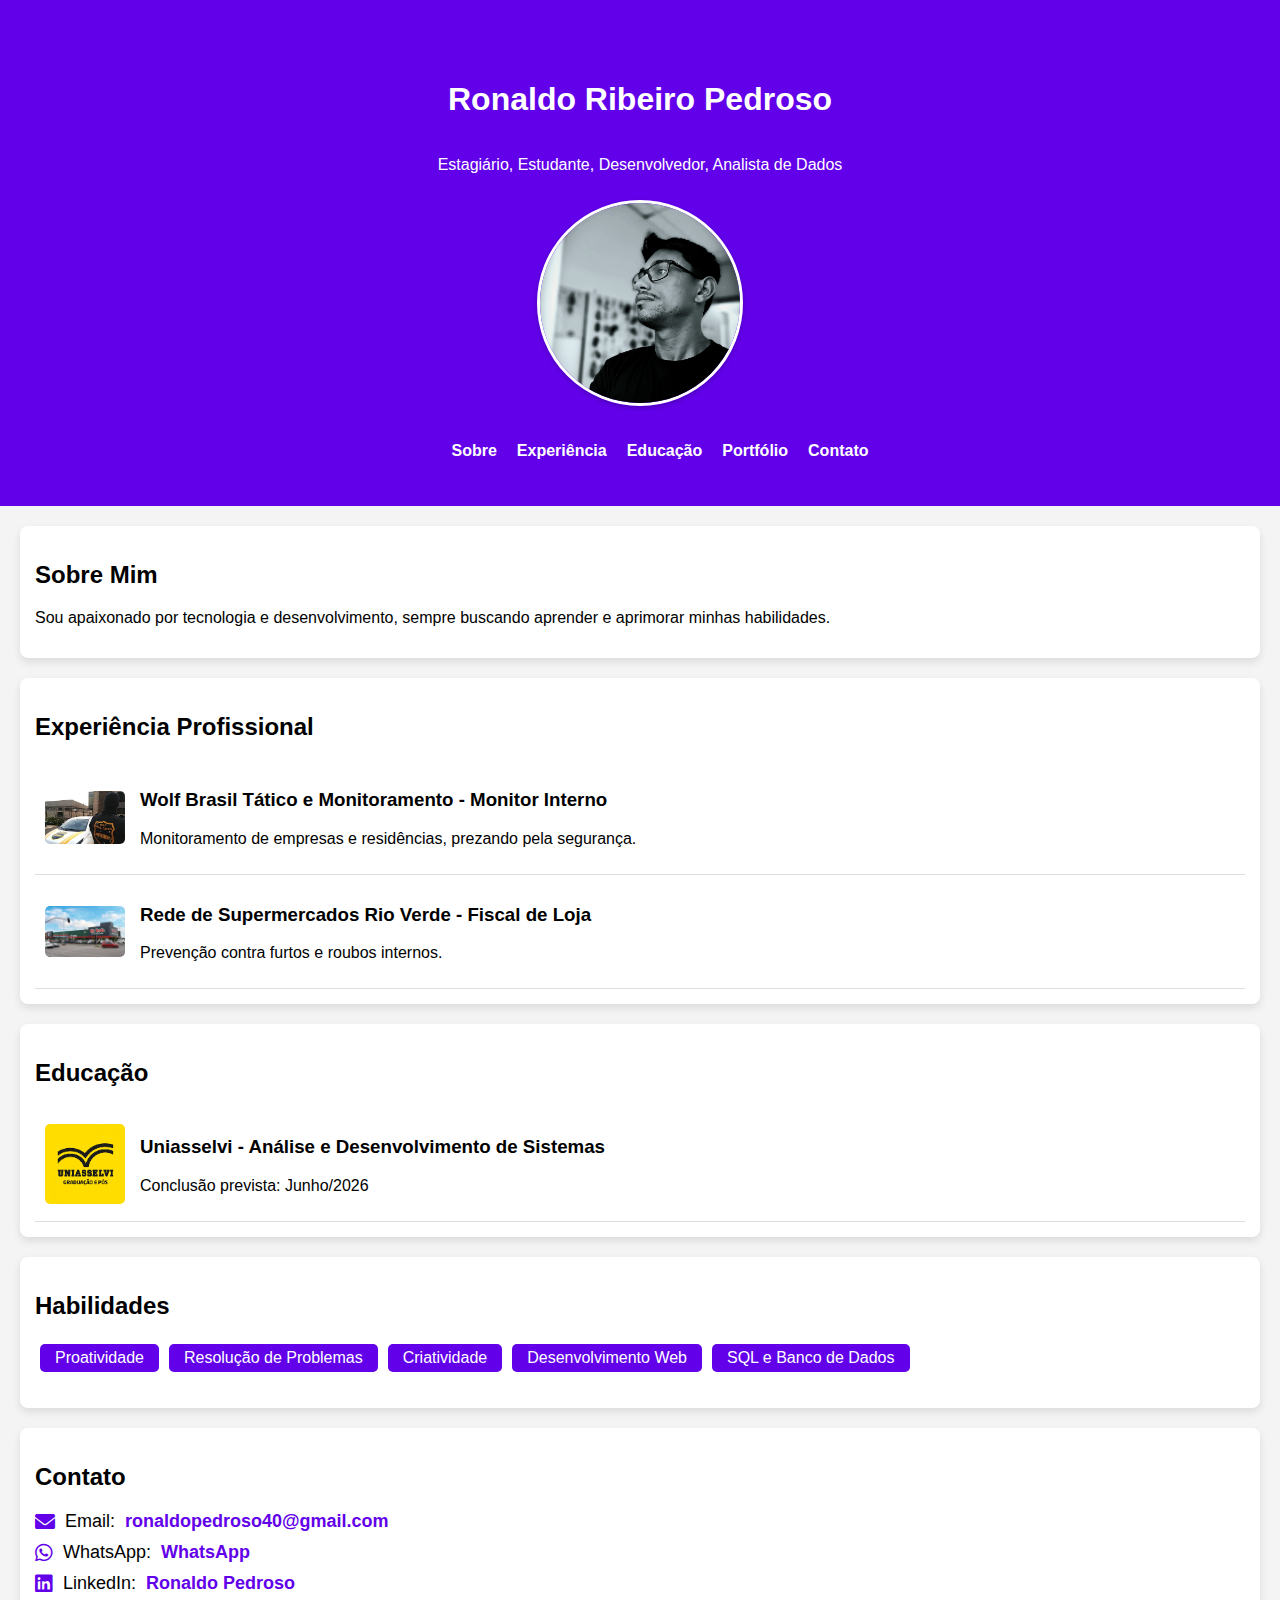
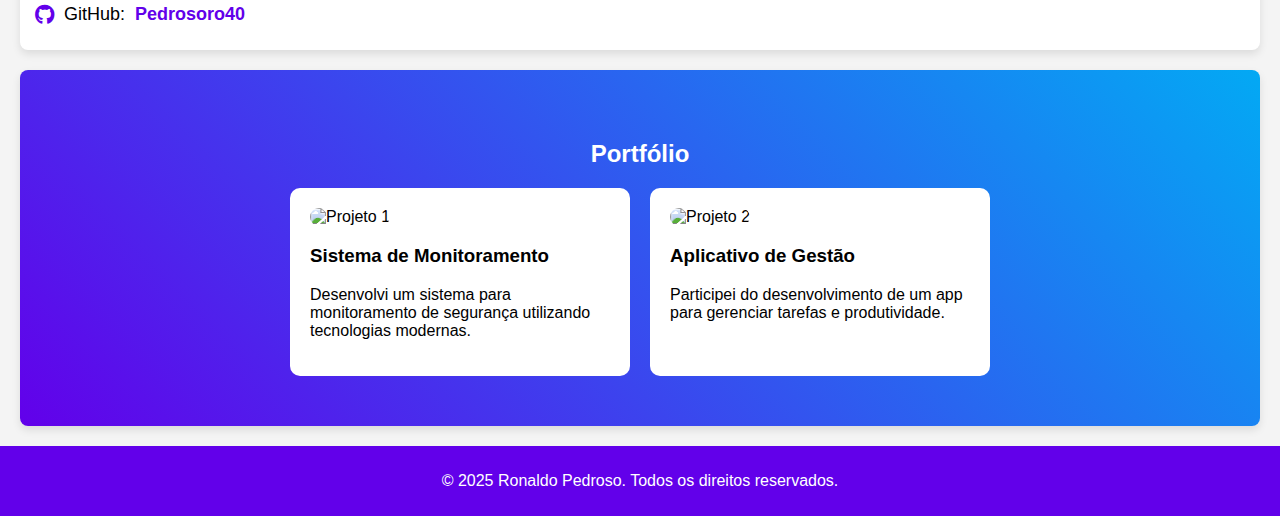
==== commit 254d9935: "atualizando" ====
--- a/index.html
+++ b/index.html
@@ -10,24 +10,26 @@
     
 </head>
 <body>
-
-    <!-- Navbar -->
-    <nav>
-        <ul>
-            <li><a href="#info">Sobre Mim</a></li>
-            <li><a href="#experience">Experiência</a></li>
-            <li><a href="#education">Educação</a></li>
-            <li><a href="#skills">Habilidades</a></li>
-            <li><a href="#contact">Contato</a></li>
-        </ul>
-    </nav>
-
     <header>
         <h1>Ronaldo Ribeiro Pedroso</h1>
         <p>Estagiário, Estudante, Desenvolvedor, Analista de Dados</p>
         <img src="./imagens/20240924_182743 (2).jpg" alt="Sua Foto" class="profile-pic">
+    
+        <!-- Menu de navegação abaixo da foto -->
+        <nav>
+            <div class="menu-toggle" onclick="toggleMenu()">
+                <i class="fas fa-bars"></i>
+            </div>
+            <ul id="menu">
+                <li><a href="#about">Sobre</a></li>
+                <li><a href="#experience">Experiência</a></li>
+                <li><a href="#education">Educação</a></li>
+                <li><a href="#portfolio">Portfólio</a></li>
+                <li><a href="#contact">Contato</a></li>
+            </ul>
+        </nav>
     </header>
-
+    
     <section id="info" class="info">
         <h2>Sobre Mim</h2>
         <p>Sou apaixonado por tecnologia e desenvolvimento, sempre buscando aprender e aprimorar minhas habilidades.</p>
@@ -80,6 +82,21 @@
         <p><i class="fab fa-linkedin"></i> LinkedIn: <a href="https://linkedin.com/in/ronaldo-pedroso-a498b7249" target="_blank">Ronaldo Pedroso</a></p>
         <p><i class="fab fa-github"></i> GitHub: <a href="https://github.com/Pedrosoro40" target="_blank">Pedrosoro40</a></p>
     </section>
+    <section id="portfolio" class="portfolio">
+        <h2>Portfólio</h2>
+        <div class="projects">
+            <div class="project">
+                <img src="imagens/projeto1.jpg" alt="Projeto 1">
+                <h3>Sistema de Monitoramento</h3>
+                <p>Desenvolvi um sistema para monitoramento de segurança utilizando tecnologias modernas.</p>
+            </div>
+            <div class="project">
+                <img src="imagens/projeto2.jpg" alt="Projeto 2">
+                <h3>Aplicativo de Gestão</h3>
+                <p>Participei do desenvolvimento de um app para gerenciar tarefas e produtividade.</p>
+            </div>
+        </div>
+    </section>
     
 
     <footer>
--- a/styles.css
+++ b/styles.css
@@ -7,40 +7,56 @@
     scroll-behavior: smooth;
 }
 
-/* Navbar fixa no topo */
 nav {
-    position: fixed;
-    top: 0;
-    width: 100%;
     background-color: #6200EA;
-    padding: 10px 0;
-    text-align: center;
-    z-index: 1000;
-    box-shadow: 0px 4px 8px rgba(0, 0, 0, 0.1);
+    padding: 10px;
+    display: flex;
+    justify-content: space-between;
+    align-items: center;
 }
 
 nav ul {
     list-style: none;
-    margin: 0;
-    padding: 0;
-}
-
-nav ul li {
-    display: inline;
-    margin: 0 15px;
-}
-
-nav ul li a {
+    display: flex;
+    gap: 20px;
+}
+
+nav a {
     color: white;
     text-decoration: none;
     font-weight: bold;
-    font-size: 16px;
-    transition: color 0.3s ease-in-out;
-}
-
-nav ul li a:hover {
-    color: #03A9F4;
-}
+}
+
+/* Estilo do menu hambúrguer */
+.menu-toggle {
+    display: none;
+    font-size: 24px;
+    cursor: pointer;
+    color: white;
+}
+
+/* Responsivo: Mostra o menu hambúrguer em telas pequenas */
+@media (max-width: 768px) {
+    nav ul {
+        display: none;
+        flex-direction: column;
+        background-color: #6200EA;
+        width: 100%;
+        position: absolute;
+        top: 50px;
+        left: 0;
+        text-align: center;
+    }
+
+    nav ul.show {
+        display: flex;
+    }
+
+    .menu-toggle {
+        display: block;
+    }
+}
+
 
 /* Adiciona espaço no topo para compensar a navbar fixa */
 header {
@@ -151,6 +167,34 @@
 .contact i:hover {
     color: #03A9F4; /* Cor ao passar o mouse */
 }
+.portfolio {
+    background: linear-gradient(45deg, #6200EA, #03A9F4);
+    padding: 50px;
+    text-align: center;
+    color: white;
+}
+
+.projects {
+    display: flex;
+    flex-wrap: wrap;
+    justify-content: center;
+    gap: 20px;
+}
+
+.project {
+    background: white;
+    color: black;
+    padding: 20px;
+    border-radius: 10px;
+    max-width: 300px;
+    text-align: left;
+}
+
+.project img {
+    width: 100%;
+    border-radius: 10px;
+}
+
 
 /* Rodapé */
 footer {
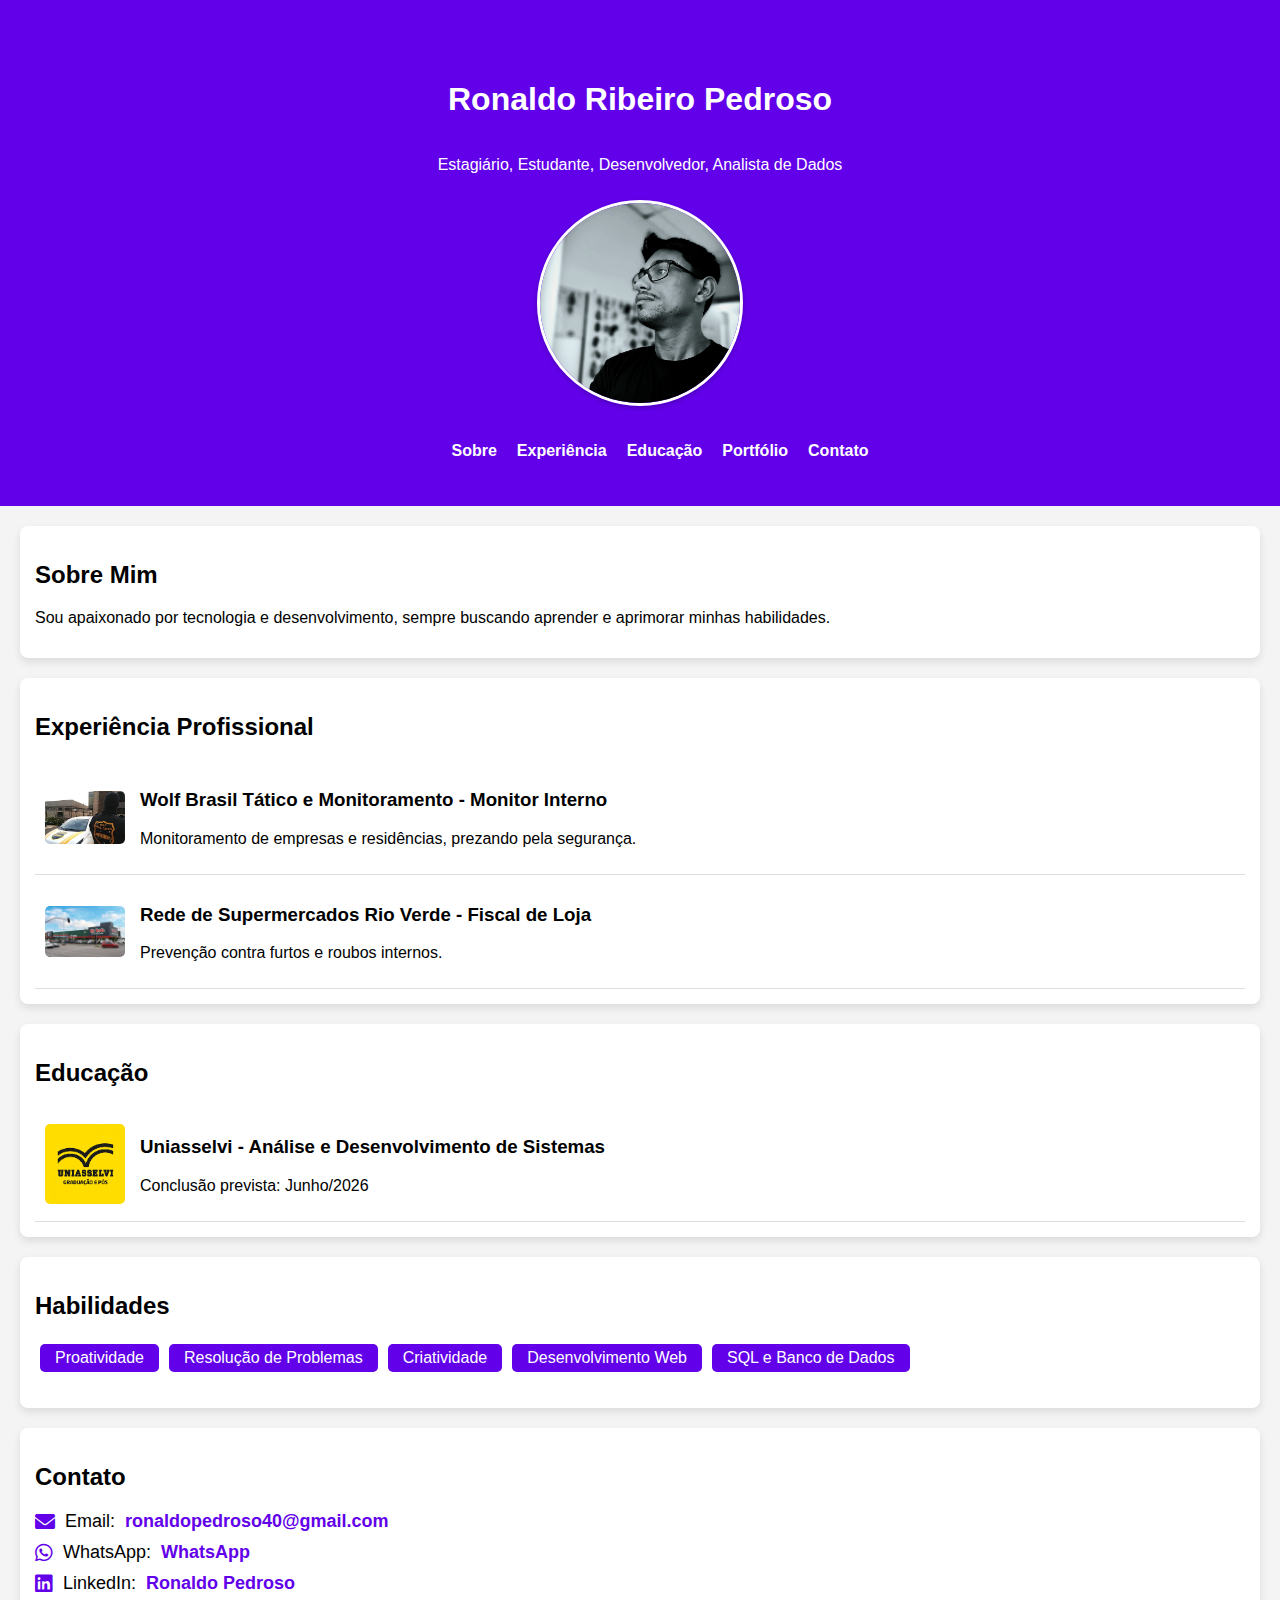
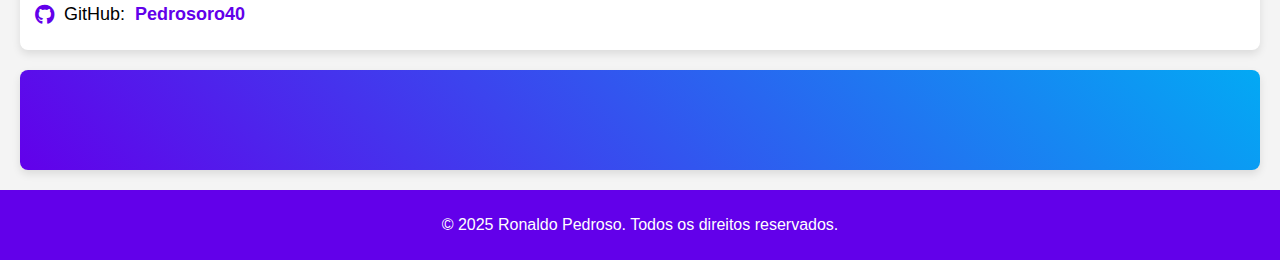
==== commit fa3dc090: "Update index.html" ====
--- a/index.html
+++ b/index.html
@@ -83,19 +83,7 @@
         <p><i class="fab fa-github"></i> GitHub: <a href="https://github.com/Pedrosoro40" target="_blank">Pedrosoro40</a></p>
     </section>
     <section id="portfolio" class="portfolio">
-        <h2>Portfólio</h2>
-        <div class="projects">
-            <div class="project">
-                <img src="imagens/projeto1.jpg" alt="Projeto 1">
-                <h3>Sistema de Monitoramento</h3>
-                <p>Desenvolvi um sistema para monitoramento de segurança utilizando tecnologias modernas.</p>
-            </div>
-            <div class="project">
-                <img src="imagens/projeto2.jpg" alt="Projeto 2">
-                <h3>Aplicativo de Gestão</h3>
-                <p>Participei do desenvolvimento de um app para gerenciar tarefas e produtividade.</p>
-            </div>
-        </div>
+     
     </section>
     
 
